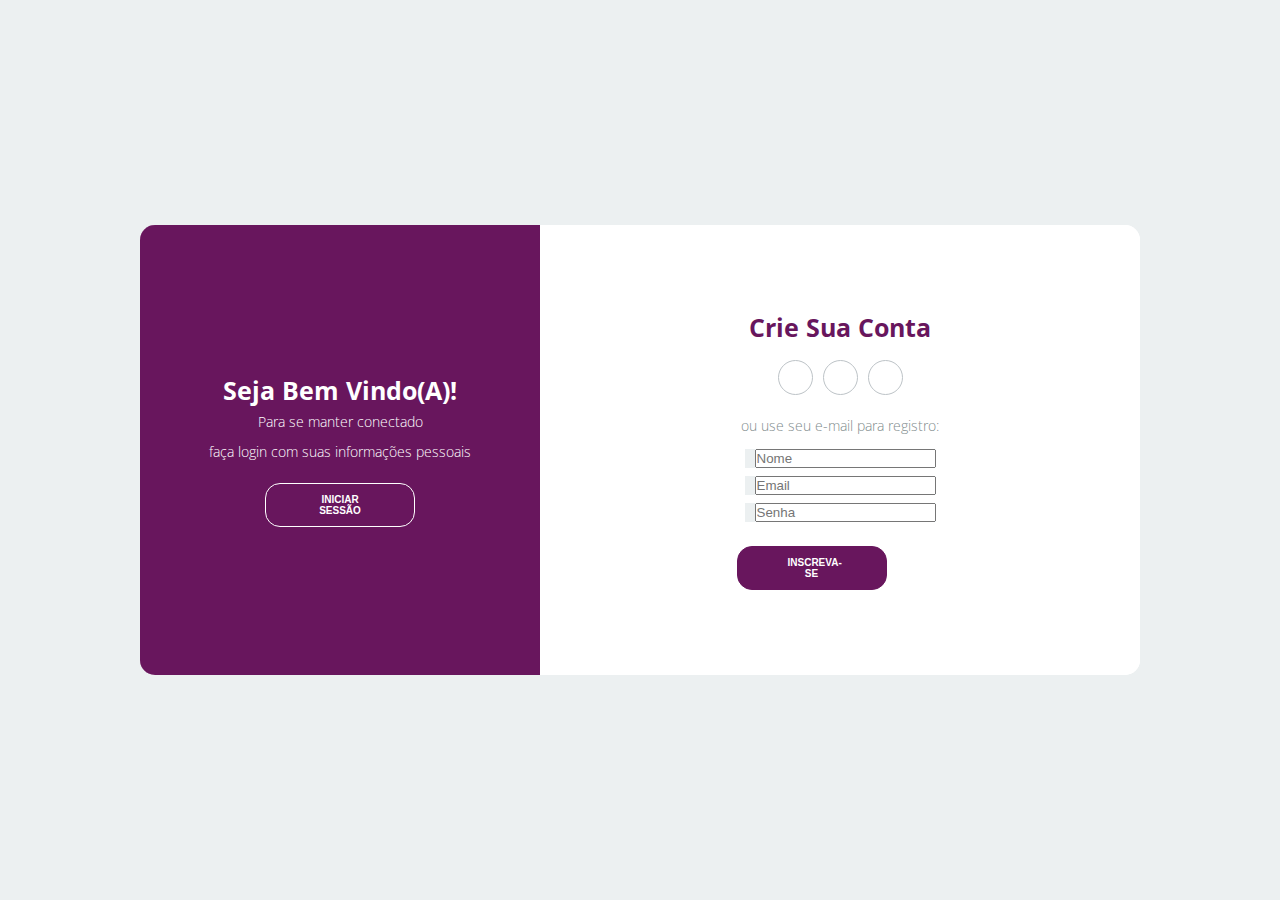
==== TelaDeLogin/index.html @ c77a82dc "commit" ====
<!DOCTYPE html>
<html lang="pt-br">
<head>
    <meta charset="UTF-8">
    <meta name="viewport" content="width=device-width, initial-scale=1.0">
    <meta http-equiv="X-UA-Compatible" content="ie=edge">
    <title>Login</title>
    <link rel="stylesheet" href="style.css">
    <link rel="stylesheet" href="https://use.fontawesome.com/releases/v5.8.2/css/all.css"
        integrity="sha384-oS3vJWv+0UjzBfQzYUhtDYW+Pj2yciDJxpsK1OYPAYjqT085Qq/1cq5FLXAZQ7Ay" crossorigin="anonymous">
</head>
<body>
    <div class="container">
        <div class="content first-content">
            <div class="first-column">
                <h2 class="title title-primary">Seja Bem Vindo(a)!</h2>
                <p class="description description-primary">Para se manter conectado</p>
                <p class="description description-primary">faça login com suas informações pessoais</p>
                <button id="signin" class="btn btn-primary">Iniciar sessão</button>
            </div>    
            <div class="second-column">
                <h2 class="title title-second">Crie sua conta</h2>
                <div class="social-media">
                    <ul class="list-social-media">
                        <a class="link-social-media" href="#">
                            <li class="item-social-media">
                                <i class="fab fa-facebook-f"></i>        
                            </li>
                        </a>
                        <a class="link-social-media" href="#">
                            <li class="item-social-media">
                                <i class="fab fa-google-plus-g"></i>
                            </li>
                        </a>
                        <a class="link-social-media" href="#">
                            <li class="item-social-media">
                                <i class="fab fa-linkedin-in"></i>
                            </li>
                        </a>
                    </ul>
                </div><!-- social media -->
                <p class="description description-second">ou use seu e-mail para registro:</p>
                <form action="index.php" method="POST">
                <form class="form">
                    <label class="label-input" for="">
                        <i class="far fa-user icon-modify"></i>
                        <input type="text" placeholder="Nome">
                    </label>
                    
                    <label class="label-input" for="">
                        <i class="far fa-envelope icon-modify"></i>
                        <input type="email" placeholder="Email">
                    </label>
                    
                    <label class="label-input" for="">
                        <i class="fas fa-lock icon-modify"></i>
                        <input type="password" placeholder="Senha">
                    </label>
                    
                    
                    <button class="btn btn-second">Inscreva-se</button>        
                </form>
            </div><!-- second column -->
        </div><!-- first content -->
        <div class="content second-content">
            <div class="first-column">
                <h2 class="title title-primary">Olá amigo(a)!</h2>
                <p class="description description-primary">Insira seus dados pessoais</p>
                <p class="description description-primary">e comece a jornada conosco</p>
                <button id="signup" class="btn btn-primary">Inscreva-se</button>
            </div>
            <div class="second-column">
                <h2 class="title title-second">Faça seu login</h2>
                <div class="social-media">
                    <ul class="list-social-media">
                        <a class="link-social-media" href="#">
                            <li class="item-social-media">
                                <i class="fab fa-facebook-f"></i>
                            </li>
                        </a>
                        <a class="link-social-media" href="#">
                            <li class="item-social-media">
                                <i class="fab fa-google-plus-g"></i>
                            </li>
                        </a>
                        <a class="link-social-media" href="#">
                            <li class="item-social-media">
                                <i class="fab fa-linkedin-in"></i>
                            </li>
                        </a>
                    </ul>
                </div><!-- social media -->
                <p class="description description-second">ou use sua conta de e-mail:</p>
                <form class="form">
                
                    <label class="label-input" for="">
                        <i class="far fa-envelope icon-modify"></i>
                        <input type="email" placeholder="Email">
                    </label>
                
                    <label class="label-input" for="">
                        <i class="fas fa-lock icon-modify"></i>
                        <input type="password" placeholder="Senha">
                    </label>
                
                    <a class="password" href="#">Esqueceu sua senha?</a>
                    <button class="btn btn-second">Faça login</button>
                </form>
                <input type="submit" value="Cadastrar">
            </form>
            </div><!-- second column -->
        </div><!-- second-content -->
    </div>
    <script src="app.js"></script>

</body>
</html>
---- TelaDeLogin/style.css ----
@import url('https://fonts.googleapis.com/css?family=Open+Sans:300,400,700&display=swap');
* {
    margin: 0;
    padding: 0;
    box-sizing: border-box;
}
body {
    font-family: 'Open Sans', sans-serif;
}
.container {
    display: flex;
    justify-content: center;
    align-items: center;
    height: 100vh;
    background-color: #ecf0f1;
}
.content {
    background-color: #fff;
    border-radius: 15px;
    width: 1000px;
    height: 50%;
    justify-content: space-between;
    align-items: center;
    position: relative;
}
.content::before {
    content: "";
    position: absolute;
    background-color: #68165d;
    width: 40%;
    height: 100%;
    border-top-left-radius: 15px;
    border-bottom-left-radius: 15px;


    left: 0;
}
.title {
    font-size: 25px;
    font-weight: bold;
    text-transform: capitalize;
}
.title-primary {
    color: #fff;
}
.title-second {
    color: #68165d;
}
.description {
    font-size: 14px;
    font-weight: 300;
    line-height: 30px;
}
.description-primary {
    color: #fff;
}
.description-second {
    color: #7f8c8d;
}
.btn {
    border-radius: 15px;
    text-transform: uppercase;
    color: #fff;
    font-size: 10px;
    padding: 10px 50px;
    cursor: pointer;
    font-weight: bold;
    width: 150px;
    align-self: center;
    border: none;
    margin-top: 1rem;
}
.btn-primary {
    background-color: transparent;
    border: 1px solid #fff;
    transition: background-color .5s;
}
.btn-primary:hover {
    background-color: #fff;
    color:#68165d;
}
.btn-second {
    background-color: #68165d;
    border: 1px solid #68165d;
    transition: background-color .5s;
}
.btn-second:hover {
    background-color: #fff;
    border: 1px solid #68165d;
    color: #68165d;
}
.first-content {
    display: flex;
}
.first-content .second-column {
    z-index: 11;
}
.first-column {
    text-align: center;
    width: 40%;
    z-index: 10;
}
.second-column {
    width: 60%;
    display: flex;
    flex-direction: column;
    align-items: center;
}
.social-media {
    margin: 1rem 0;
}
.link-social-media:not(:first-child){
    margin-left: 10px;
}
.link-social-media .item-social-media {
    transition: background-color .5s;
}
.link-social-media:hover .item-social-media{
    background-color: #68165d;
    color: #fff;
    border-color: #68165d;
}
.list-social-media {
    display: flex;
    list-style-type: none;
}
.item-social-media {
    border: 1px solid #bdc3c7;
    border-radius: 50%;
    width: 35px;
    height: 35px;
    line-height: 35px;
    text-align: center;
    color: #95a5a6;
}
.form {
    display: flex;
    flex-direction: column;
    width: 55%;
}
.form input {
    height: 45px;
    width: 100%;
    border: none;
    background-color: #ecf0f1;
}
input:-webkit-autofill 
{    
    -webkit-box-shadow: 0 0 0px 1000px #ecf0f1 inset !important;
    box-shadow: inset 0 0 0px 1000px #ecf0f1 inset !important;
    -webkit-text-fill-color: #000 !important;
}
.label-input {
    background-color: #ecf0f1;
    display: flex;
    align-items: center;
    margin: 8px;
}
.icon-modify {
    color: #7f8c8d;
    padding: 0 5px;
}

/* second content*/

.second-content {
    position: absolute;
    display: flex;
}
.second-content .first-column {
    order: 2;
    z-index: -1;
}
.second-content .second-column {
    order: 1;
    z-index: -1;
}
.password {
    color: #34495e;
    font-size: 14px;
    margin: 15px 0;
    text-align: center;
}
.password::first-letter {
    text-transform: capitalize;
}



.sign-in-js .first-content .first-column {
    z-index: -1;
}

.sign-in-js .second-content .second-column {
    z-index: 11;
}
.sign-in-js .second-content .first-column {
    z-index: 13;
}

.sign-in-js .content::before {
    left: 60%;
    border-top-left-radius: 0;
    border-bottom-left-radius: 0;
    border-top-right-radius: 15px;
    border-bottom-right-radius: 15px;
    animation: slidein 1.3s; /*MODIFIQUEI DE 3s PARA 1.3s*/

    z-index: 12;
}

.sign-up-js .content::before {
    animation: slideout 1.3s; /*MODIFIQUEI DE 3s PARA 1.3s*/

    z-index: 12;
}

.sign-up-js .second-content .first-column,
.sign-up-js .second-content .second-column {
    z-index: -1;
}

.sign-up-js .first-content .second-column {
    z-index: 11;
}

.sign-up-js .first-content .first-column {
    z-index: 13;    
}


/* DESLOCAMENTO CONTEÚDO ATRÁS DO CONTENT:BEFORE*/
.sign-in-js .first-content .second-column {

    z-index: -1;
    position: relative;
    animation: deslocamentoEsq 1.3s; /*MODIFIQUEI DE 3s PARA 1.3s*/
}

.sign-up-js .second-content .second-column {
    position: relative;
    z-index: -1;
    animation: deslocamentoDir 1.3s; /*MODIFIQUEI DE 3s PARA 1.3s*/
}

/*ANIMAÇÃOO CSS PARA O CONTEÚDO*/

@keyframes deslocamentoEsq {

    from {
        left: 0;
        opacity: 1;
        z-index: 12;
    }

    25% {
        left: -80px;
        opacity: .5;
        /* z-index: 12; NÃO HÁ NECESSIDADE */
    }

    50% {
        left: -100px;
        opacity: .2;
        /* z-index: 12; NÃO HÁ NECESSIDADE */
    }

    to {
        left: -110px;
        opacity: 0;
        z-index: -1;
    }
}


@keyframes deslocamentoDir {

    from {
        left: 0;
        z-index: 12;
    }

    25% {
        left: 80px;
        /* z-index: 12;  NÃO HÁ NECESSIDADE*/
    }

    50% {
        left: 100px;
        /* z-index: 12; NÃO HÁ NECESSIDADE*/
        /* background-color: yellow;  Exemplo que dei no vídeo*/
    }

    to {
        left: 110px;
        z-index: -1;
    }
}


/*ANIMAÇÃO CSS*/

@keyframes slidein {

    from {
        left: 0;
        width: 40%;
    }

    25% {
        left: 5%;
        width: 50%;
    }

    50% {
        left: 25%;
        width: 60%;
    }

    75% {
        left: 45%;
        width: 50%;
    }

    to {
        left: 60%;
        width: 40%;
    }
}

@keyframes slideout {

    from {
        left: 60%;
        width: 40%;
    }

    25% {
        left: 45%;
        width: 50%;
    }

    50% {
        left: 25%;
        width: 60%;
    }

    75% {
        left: 5%;
        width: 50%;
    }

    to {
        left: 0;
        width: 40%;
    }
}

/*VERSÃO MOBILE*/
@media screen and (max-width: 1040px) {
    .content {
        width: 100%;
        height: 100%;
    }

    .content::before {
        width: 100%;
        height: 40%;
        top: 0;
        border-radius: 0;
    }
    .first-content, .second-content {
        flex-direction: column;
        justify-content: space-around;
    }

    .first-column, .second-column {
        width: 100%;
    }
    
    .sign-in-js .content::before {
        top: 60%;
        left: 0;
        border-radius: 0;

    }

    .form {
        width: 90%;
    }
    
    /* ANIMAÇÃO MOBILE CSS*/

    @keyframes deslocamentoEsq {

        from {
            top: 0;
            opacity: 1;
            z-index: 12;
        }
    
        25% {
            top: -80px;
            opacity: .5;
            /* z-index: 12; NÃO HÁ NECESSIDADE */
        }
    
        50% {
            top: -100px;
            opacity: .2;
            /* z-index: 12; NÃO HÁ NECESSIDADE */
        }
    
        to {
            top: -110px;
            opacity: 0;
            z-index: -1;
        }
    }
    
    
    @keyframes deslocamentoDir {
    
        from {
            top: 0;
            z-index: 12;
        }
    
        25% {
            top: 80px;
            /* z-index: 12;  NÃO HÁ NECESSIDADE*/
        }
    
        50% {
            top: 100px;
            /* z-index: 12; NÃO HÁ NECESSIDADE*/
            /* background-color: yellow;  Exemplo que dei no vídeo*/
        }
    
        to {
            top: 110px;
            z-index: -1;
        }
    }
    
    
    
    @keyframes slidein {
    
        from {
            top: 0;
            height: 40%;
        }
    
        25% {
            top: 5%;
            height: 50%;
        }
    
        50% {
            top: 25%;
            height: 60%;
        }
    
        75% {
            top: 45%;
            height: 50%;
        }
    
        to {
            top: 60%;
            height: 40%;
        }
    }
    
    @keyframes slideout {
    
        from {
            top: 60%;
            height: 40%;
        }
    
        25% {
            top: 45%;
            height: 50%;
        }
    
        50% {
            top: 25%;
            height: 60%;
        }
    
        75% {
            top: 5%;
            height: 50%;
        }
    
        to {
            top: 0;
            height: 40%;
        }
    }
   
}

@media screen and (max-width: 740px) {
    .form {
        width: 50%;
    }
}

@media screen and (max-width: 425px) {
    .form {
        width: 100%;
    }
}
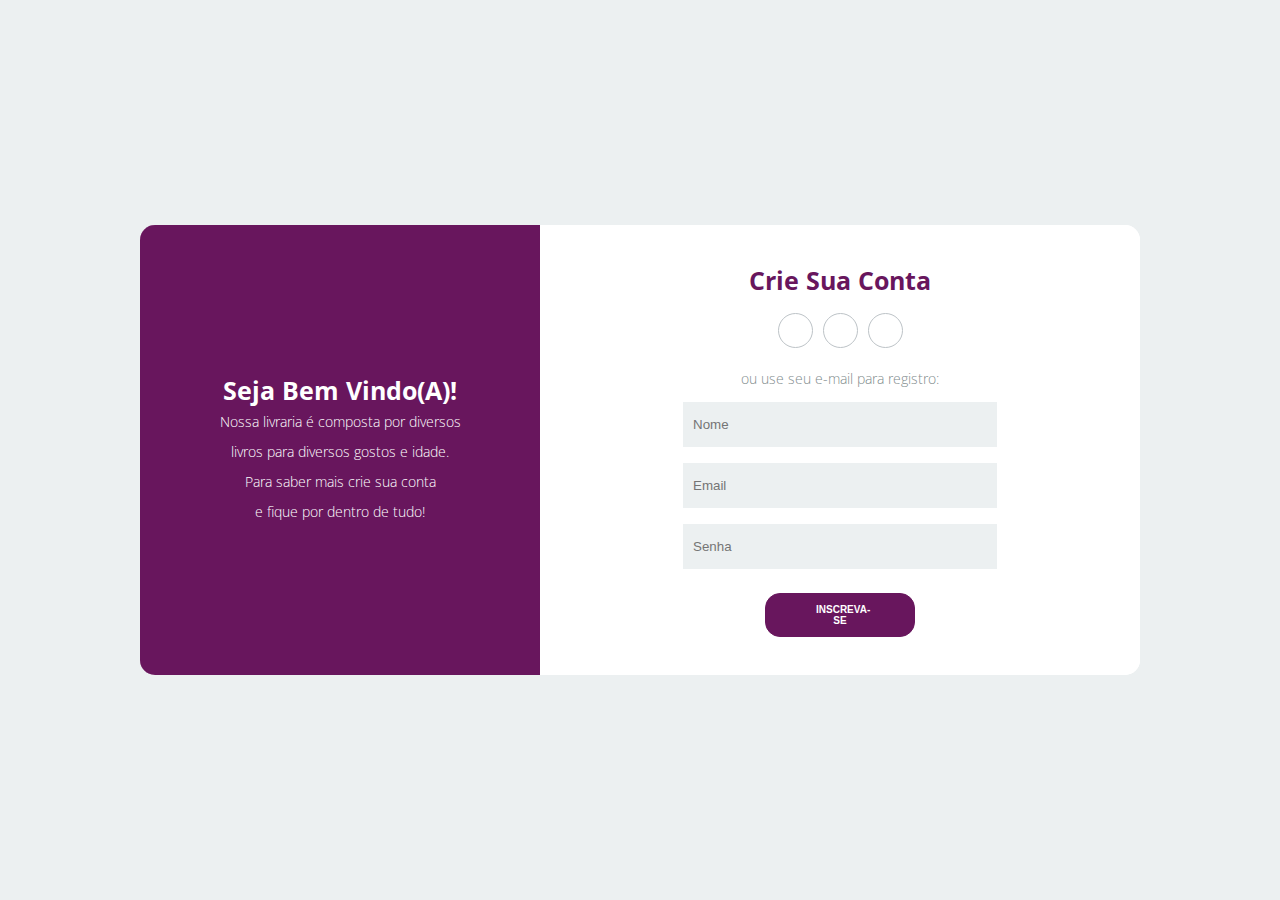
==== commit 5c7785f0: "Update index.html" ====
--- a/TelaDeLogin/index.html
+++ b/TelaDeLogin/index.html
@@ -14,9 +14,12 @@
         <div class="content first-content">
             <div class="first-column">
                 <h2 class="title title-primary">Seja Bem Vindo(a)!</h2>
-                <p class="description description-primary">Para se manter conectado</p>
-                <p class="description description-primary">faça login com suas informações pessoais</p>
-                <button id="signin" class="btn btn-primary">Iniciar sessão</button>
+                <p class="description description-primary">Nossa livraria é composta por  diversos  </p>
+                <p class="description description-primary" >livros para diversos gostos e idade.</p>
+                <p></p>
+                <p class="description description-primary">Para saber mais crie sua conta</p>
+                <p class="description description-primary">e fique por dentro de tudo!</p>
+              <!--  <button id="signin" class="btn btn-primary">Iniciar sessão</button> -->
             </div>    
             <div class="second-column">
                 <h2 class="title title-second">Crie sua conta</h2>
@@ -40,11 +43,12 @@
                     </ul>
                 </div><!-- social media -->
                 <p class="description description-second">ou use seu e-mail para registro:</p>
-                <form action="index.php" method="POST">
+               <!-- <form action="index.php" method="POST"> -->
                 <form class="form">
                     <label class="label-input" for="">
                         <i class="far fa-user icon-modify"></i>
-                        <input type="text" placeholder="Nome">
+                        <!-- ADD UM (ID="NOME") -->
+                        <input type="text" placeholder="Nome" id="nome">
                     </label>
                     
                     <label class="label-input" for="">
@@ -57,8 +61,8 @@
                         <input type="password" placeholder="Senha">
                     </label>
                     
-                    
-                    <button class="btn btn-second">Inscreva-se</button>        
+                    <!-- NO BOTÃO INSCREVA-SE ADD (ONCLICK="CAPTURA()")  PARA CHAMAR A FUNÇÃO NO JAVASCRIPT -->
+                    <button class="btn btn-second" onclick="captura()">Inscreva-se</button>        
                 </form>
             </div><!-- second column -->
         </div><!-- first content -->
@@ -114,4 +118,4 @@
     <script src="app.js"></script>
 
 </body>
-</html>+</html>
